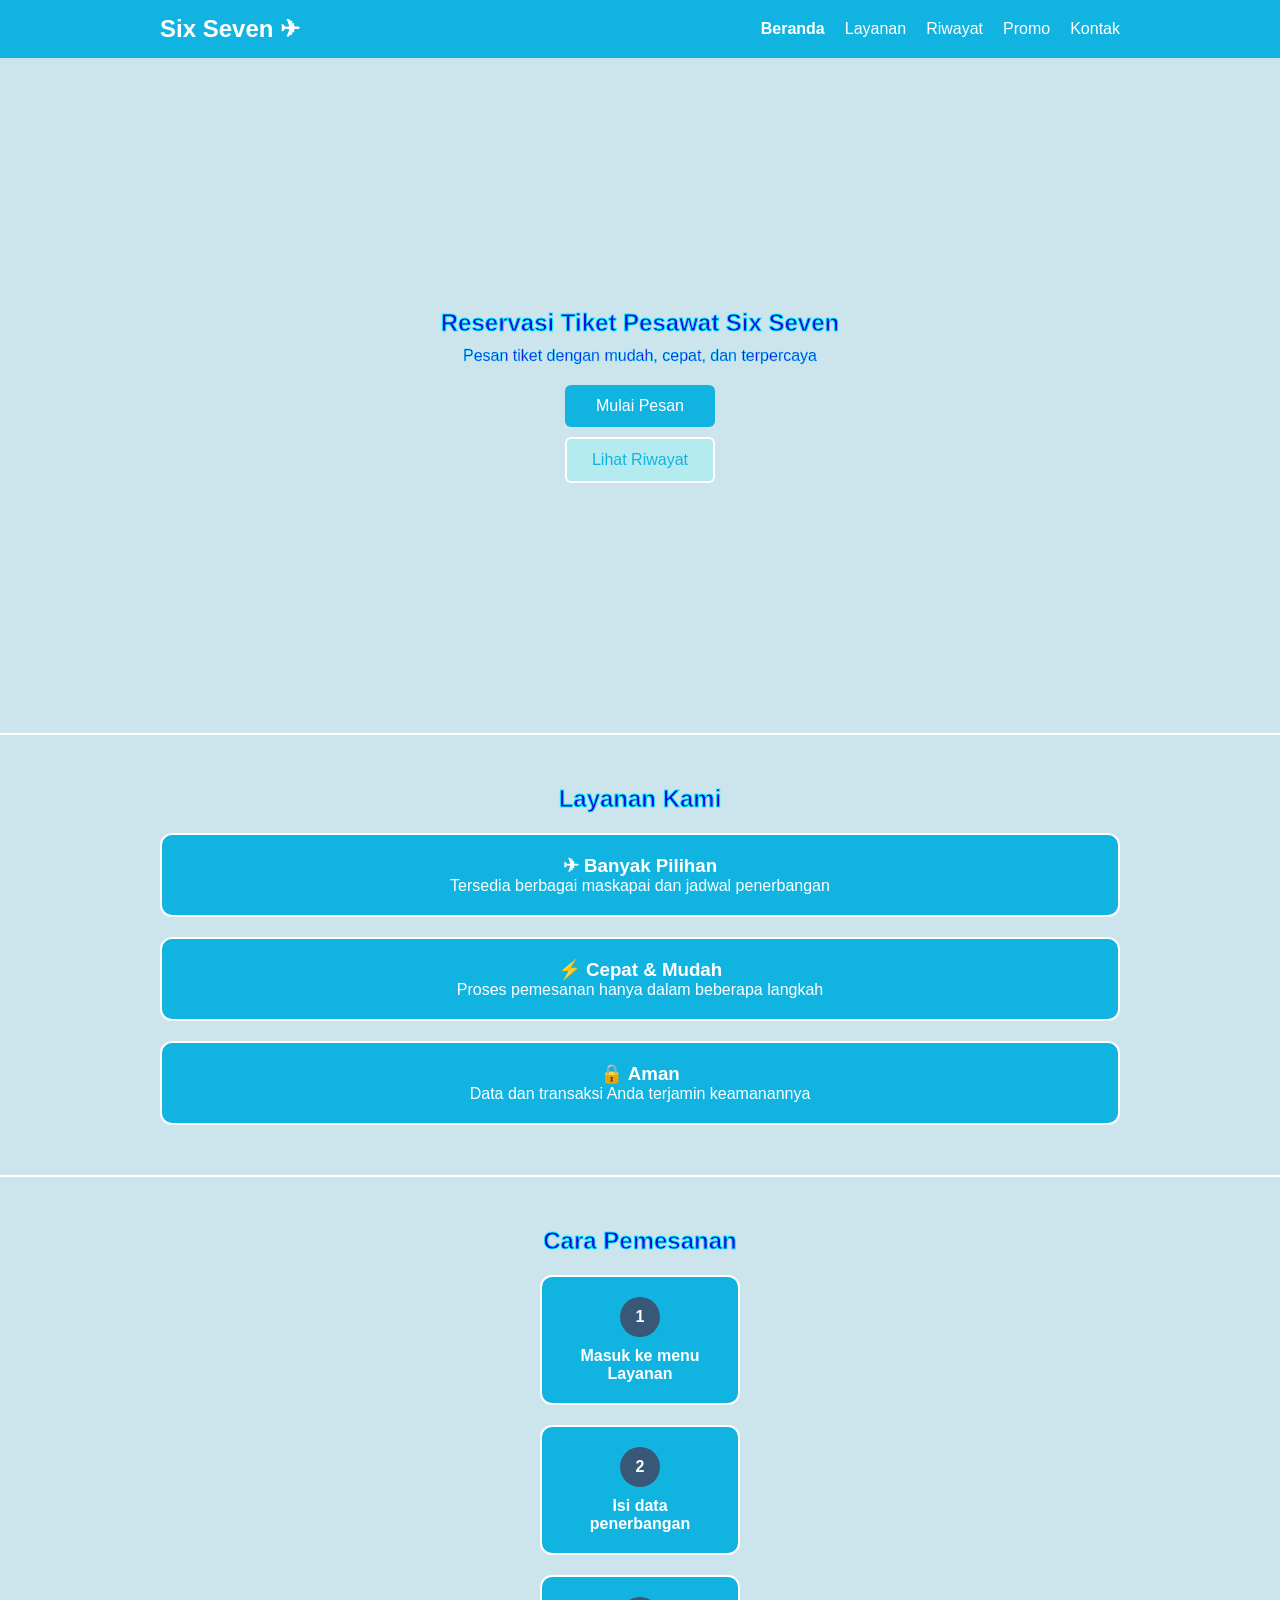
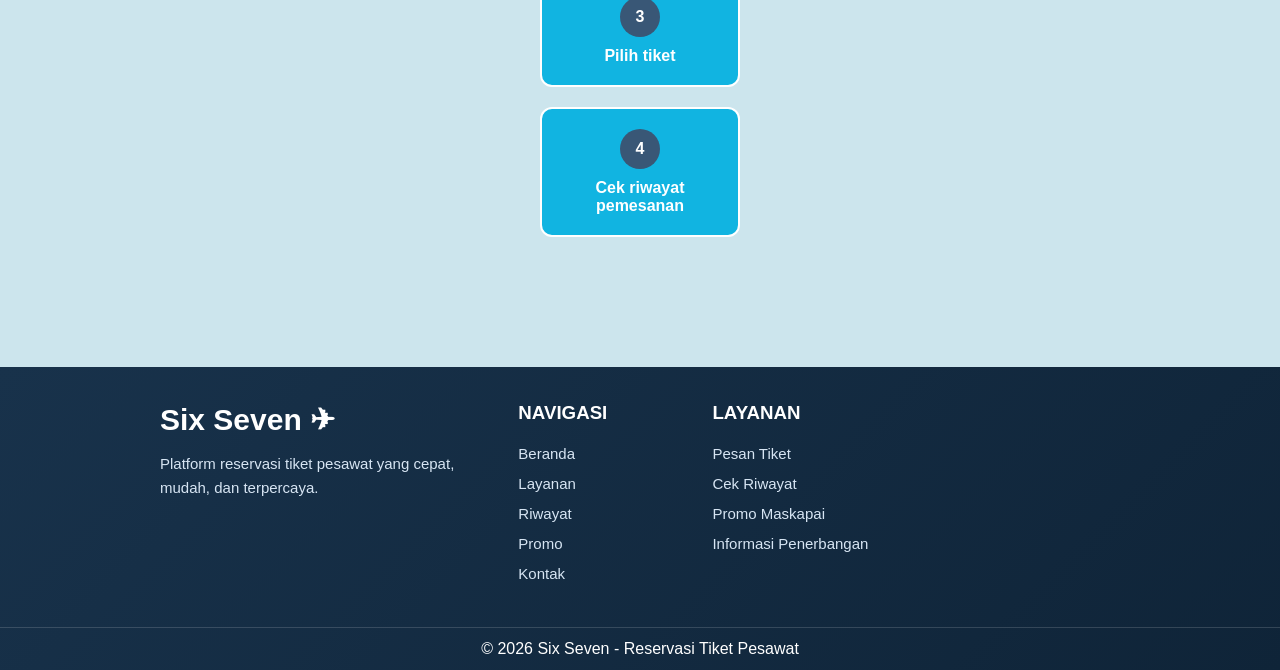
==== index.html @ 36a087ef "Mengubah Beranda menjadi index" ====
<!DOCTYPE html>
<html lang="id">
<head>
    <meta charset="UTF-8">
    <title>Six Seven - Reservasi Tiket Pesawat</title>
    <link rel="stylesheet" href="style.css">
</head>

<body>

<!-- NAVBAR -->
<header class="navbar fade-in">
    <div class="container navbar-inner">
         <h2 class="logo"> Six Seven ✈</h2>

        <input type="checkbox" id="menu-toggle">
        <label for="menu-toggle" class="menu-icon">
            <span></span>
            <span></span>
            <span></span>
        </label>

        <ul class="nav-menu">
            <li><a href="index.html" class="active">Beranda</a></li>
            <li><a href="Layanan.html">Layanan</a></li>
            <li><a href="Riwayat.html">Riwayat</a></li>
            <li><a href="Promo.html">Promo</a></li>
            <li><a href="Kontak.html">Kontak</a></li>
        </ul>
    </div>
</header>

<!-- HERO -->
<section class="hero">
    <h1 class="fade-in">Reservasi Tiket Pesawat Six Seven</h1>
    <p class="fade-in">Pesan tiket dengan mudah, cepat, dan terpercaya</p>

    <div class="hero-buttons fade-in">
        <a href="Layanan.html" class="btn btn-primary fade-in">Mulai Pesan</a>
        <a href="Riwayat.html" class="btn btn-outline fade-in delay-1">Lihat Riwayat</a>
</div>
</section>

<!-- LAYANAN -->
<section class="section">
    <div class="container">
        <h2>Layanan Kami</h2>

        <div class="cards-grid fade-in">
            <div class="card">
                <h3>✈ Banyak Pilihan</h3>
                <p>Tersedia berbagai maskapai dan jadwal penerbangan</p>
            </div>

            <div class="card">
                <h3>⚡ Cepat & Mudah</h3>
                <p>Proses pemesanan hanya dalam beberapa langkah</p>
            </div>

            <div class="card">
                <h3>🔒 Aman</h3>
                <p>Data dan transaksi Anda terjamin keamanannya</p>
            </div>
        </div>
    </div>
</section>

<!-- LANGKAH -->
<section class="section">
    <div class="container">
        <h2>Cara Pemesanan</h2>

        <div class="step-grids fade-in">
            <div class="step">
                <div class="step-number">1</div>
                Masuk ke menu Layanan
            </div>

            <div class="step">
                <div class="step-number">2</div>
                Isi data penerbangan
            </div>

            <div class="step">
                <div class="step-number">3</div>
                Pilih tiket
            </div>

            <div class="step">
                <div class="step-number">4</div>
                Cek riwayat pemesanan
            </div>
        </div>
    </div>
</section>

<!-- FOOTER -->
    <footer class="footer-main">
        <div class="container footer-content">
            <div class="footer-col">
                <h2 class="footer-logo">Six Seven ✈</h2>
                <p> Platform reservasi tiket pesawat yang cepat, mudah, dan terpercaya.</p>
            </div>

            <!-- Navigasi -->
            <div class="footer-col">
                <h3>Navigasi</h3>
                <ul>
                    <li><a href="index.html">Beranda</a></li>
                    <li><a href="Layanan.html">Layanan</a></li>
                    <li><a href="Riwayat.html">Riwayat</a></li>
                    <li><a href="Promo.html">Promo</a></li>
                    <li><a href="Kontak.html">Kontak</a></li>
                </ul>
            </div>

            <!-- Layanan -->
            <div class="footer-col">
                <h3>Layanan</h3>
                <ul>
                    <li><a href="Layanan.html">Pesan Tiket</a></li>
                    <li><a href="Riwayat.html">Cek Riwayat</a></li>
                    <li><a href="Promo.html">Promo Maskapai</a></li>
                    <li><a href="kontak.html">Informasi Penerbangan</a></li>
                </ul>
            </div>

        </div>
        <div class="footer-bottom">
            <div class="container">
                <p> © 2026 Six Seven - Reservasi Tiket Pesawat </p>
            </div>
        </div>
    </footer>

</body>
</html>
---- style.css ----
/* ================= RESET ================= */
* {
    margin: 0;
    padding: 0;
    box-sizing: border-box;
}

body {
    font-family: 'Segoe UI', sans-serif;
    background: rgb(204, 229, 237);
}

.section h2 {
    -webkit-text-stroke: 1px rgb(15, 245, 249);
    color: rgb(23, 13, 222);
}

/* ================= CONTAINER ================= */
.container {
    max-width: 1000px;
    margin: auto;
    padding: 0 20px;
}

/* ================= NAVBAR ================= */
.navbar {
    background: rgb(17, 180, 225);
    padding: 15px 0;

    border: 0 2px 10px rgba(0,0,0,0.1);
}

.navbar-inner {
    display: flex;
    justify-content: space-between;
    align-items: center;
}

.logo {
    color: white;
}

.nav-menu {
    list-style: none;
    display: flex;
    gap: 20px;
    
}

.nav-menu a {
    color: white;
    text-decoration: none;
}


.nav-menu a.active {
    font-weight: bold;
}

/* ================= HERO ================= */
.hero {
    background:
        url('https://images.unsplash.com/photo-1436491865332-7a61a109cc05');
    background-size: cover;
    background-position: center;
    background-repeat: no-repeat;
    color: white;
    text-align: center;
    padding: 100px 20px;
    justify-content: center;
    height: 75vh;
    align-items: center;
    display: flex;
    flex-direction: column;
}

.hero h1 {
    -webkit-text-stroke: 1px rgb(15, 245, 249);
    color: rgb(23, 13, 222);
    margin-bottom: 10px;
}

.hero p {
    -webkit-text-stroke: 0.4px rgb(15, 245, 249);
    color: rgb(23, 13, 222);
}

.hero-buttons {
    margin-top: 20px;
    display: flex;
    justify-content: center;
    gap: 10px;
}

/* ================= BUTTON ================= */
.btn {
    color: white;
    padding: 12px 25px;
    border-radius: 6px;
    text-decoration: none;
    font-weight: 500;
    transition: 0.3s;
}

.btn-primary {
    background: rgb(17, 180, 225);
    color: white;
}

.btn-primary:hover {
    background: rgb(158, 213, 232);
    color: rgb(2, 145, 171);
}

.btn-outline {
    border: 2px solid rgb(255, 255, 255);
    background: #b4ebef;
    color: rgb(17, 180, 225);
}

.btn-outline:hover {
    background: rgb(158, 213, 232);
    color: rgb(2, 145, 171);
}

/* ================= SECTION ================= */
.section {
    padding: 50px 0;
    text-align: center;
    border-top: 2px solid white;
}

.section-footer {
    background-color: rgb(56, 68, 84);
    padding: 20px 0;
    text-align: center;
    border-top: 2px solid white;
}

/* ================= CARD ================= */
.cards-grid {
    display: grid;
    grid-template-columns: repeat(3, 1fr);
    gap: 20px;
    margin-top: 20px;
}

.card {
    background: rgb(17, 180, 225);
    padding: 20px;
    border-radius: 12px;
    color: white;
    border: 2px solid white;
    transition: 0.3s;
}

.card:hover {
    background: rgb(158, 213, 232);
    color: rgb(2, 145, 171);
    transform: translateY(-5px);
}

/* ================= STEP ================= */
.step-grids {
    display: flex;
    gap: 20px;
    margin-top: 20px;
    justify-content: center;
    flex-wrap: wrap;
}

.step {
    background: rgb(17, 180, 225);
    padding: 20px;
    border-radius: 12px;
    font-weight: bold;
    color:  white;
    width: 200px;
    border: 2px solid white;
    transition: 0.3s;
}

.step:hover {
    background: rgb(158, 213, 232);
    color: rgb(2, 145, 171);
    transform: translateY(-5px);
}

.step-number {
    width: 40px;
    height: 40px;
    background: rgb(57, 87, 118);
    color: white;
    border-radius: 50%;
    margin: auto;
    display: flex;
    align-items: center;
    justify-content: center;
    font-weight: bold;
    margin-bottom: 10px;
    
}

.step-number:hover {
    background: rgb(2, 145, 171);
}

/* ================= FOOTER ================= */
/* .footer {
    text-align: center;
    padding: 20px;
    color: white;
} */

/* ================= FOOTER BARU ================= */

.footer-main{
    background:linear-gradient(135deg,#18324b,#0f2438);
    color:white;
    margin-top:80px;
}

.footer-content{
    display:grid;
    grid-template-columns:2fr 1fr 1fr 1.3fr;
    gap:30px;
    padding:35px 20px;
}

.footer-logo{
    font-size:30px;
    margin-bottom:15px;
}

.footer-col p,
.footer-col ul li a{
    font-size:15px;
    line-height:1.6;
}

.footer-col p{
    color:#d7e5f3;
    margin-bottom:10px;
}

.footer-col h3{
    margin-bottom:18px;
    text-transform:uppercase;
}

.footer-col ul{
    list-style:none;
}

.footer-col ul li{
    margin-bottom:6px;
}

.footer-col ul li a{
    color:#d7e5f3;
    text-decoration:none;
    transition:.3s;
}

.footer-col ul li a:hover{
    color:#19c2ff;
    padding-left:6px;
}

.footer-bottom{
    border-top:1px solid rgba(255,255,255,.15);
    padding:12px 0;
      text-align: center;
}

.footer-bottom a{
    color:white;
    text-decoration:none;
    margin:0 8px;
    transition:.3s;
}

.footer-bottom a:hover{
    color:#19c2ff;
}

.footer-bottom span{
    color:#999;
}

/* ================= RESPONSIVE FOOTER ================= */

@media(max-width:768px){

.footer-content{
    grid-template-columns:1fr;
    text-align:center;
}

}

/* ================= HAMBURGER ================= */
#menu-toggle {
    display: none;
}

.menu-icon {
    display: none;
    flex-direction: column;
    cursor: pointer;
}

.menu-icon span {
    width: 25px;
    height: 3px;
    background: black;
    margin: 4px 0;
}

/* ================= ANIMASI ================= */
.fade-in {
    opacity: 0;
    transform: translateY(20px);
    animation: fadeIn 0.8s ease forwards;
}

@keyframes fadeIn {
    to {
        opacity: 1;
        transform: translateY(0);
    }
}

/* ================= RESPONSIVE ================= */
@media (max-width: 768px) {

    /* tampilkan hamburger */
    .menu-icon {
        display: flex;
    }

    /* sembunyikan menu dulu */
    .nav-menu {
        display: none;
        flex-direction: column;
        gap: 10px;

        background: #1ba0e2;
        position: absolute;
        top: 60px;
        right: 20px;
        width: 200px;
        padding: 10px;
        border-radius: 8px;
    }

    /* saat di klik */
    #menu-toggle:checked ~ .nav-menu {
        display: flex;
    }

    /* bagian lain biarkan */
    .cards-grid {
        grid-template-columns: 1fr;
        justify-content: center;
    }

    .hero-buttons {
        flex-direction: column;
    }

    .step-grids {
        flex-direction: column;
        align-items: center;
        justify-content: center;
    }
}

    .cards-grid {
        grid-template-columns: 1fr;
        justify-content: center;
    }

    .hero-buttons {
        flex-direction: column;
    }

    .step-grids {
        flex-direction: column;
        align-items: center;
        justify-content: center;
    }


/* ================= COMING SOON ================= */
/* ================= COMING SOON ================= */
.coming {
    text-align: center;
    padding: 120px 20px;
}

.coming h1 {
    font-size: 42px;
    margin-bottom: 10px;
}

.coming p {
    margin-bottom: 20px;
}

/* ================= FORM ================= */

.booking-form{
    max-width:850px;
    margin:40px auto;
}

.booking-form fieldset{
    border:2px solid #d9d9d9;
    background:white;
    padding:35px;
    border-radius:15px;
    box-shadow:0 10px 25px rgba(0,0,0,.15);
}

.booking-form legend{
    font-size:28px;
    font-weight:bold;
    color:#169fd7;
    padding:0 12px;
    margin-left:20px;
    transform: translateY(10px);
}

.form-group{
    display:flex;
    flex-direction:column;
    margin-bottom:20px;
}

.form-group label{
    margin-bottom:8px;
    font-weight:600;
    color:#333;
}

.form-group input,
.form-group select,
.form-group textarea{
    padding:14px;
    border:1px solid #cbd5e1;
    border-radius:8px;
    font-size:15px;
    outline:none;
    transition:.3s;
}

.form-group input:focus,
.form-group select:focus,
.form-group textarea:focus{
    border-color:#1ba0e2;
    box-shadow:0 0 8px rgba(27,160,226,.3);
}

.form-row{
    display:grid;
    grid-template-columns:1fr 1fr;
    gap:20px;
}

.form-buttons{
    margin-top:25px;
    display:flex;
    gap:15px;
}

.form-buttons .btn{
    border:none;
    cursor:pointer;
    font-size:16px;
}

.form-buttons .btn-outline{
    border:2px solid #1ba0e2;
    color:#1ba0e2;
    background:white;
}

.form-buttons .btn-outline:hover{
    background:#1ba0e2;
    color:white;
}

@media(max-width:768px){

.form-row{
    grid-template-columns:1fr;
}

.form-buttons{
    flex-direction:column;
}

}

/* ================= RIWAYAT ================= */

.history-desc{
    color:#555;
    margin-top:10px;
    margin-bottom:25px;
}

.history-toolbar{
    display:flex;
    justify-content:space-between;
    align-items:center;
    margin-bottom:80px;
    
}

.history-toolbar span{
    font-weight:bold;
    color:#0b6ea8;
}

.history-toolbar .btn-outline{
    color:#1ba0e2;
    border:2px solid #1ba0e2;
    background:white;
}

.history-toolbar .btn-outline:hover{
    background:#1ba0e2;
    color:rgb(255, 255, 255);
}

.table-wrapper{
    overflow-x:auto;
}

.history-table{
    width:100%;
    border-collapse:collapse;
    background:white;
    border-radius:12px;
    overflow:hidden;
    box-shadow:0 10px 20px rgba(0,0,0,.12);
}

.history-table thead{
    background:rgb(17,180,225);
    color:white;
}

.history-table th,
.history-table td{
    padding:15px;
    text-align:center;
    border-bottom:1px solid white;
}

.history-table tbody tr:hover{
    background:#eef9fd;
}

.status{
    padding:6px 14px;
    border-radius:20px;
    color:white;
    font-size:13px;
    font-weight:bold;
}

.status.proses {
    background-color: greenyellow;
    color : white;
}


.btn-detail{
    background:rgb(17,180,225);
    color:white;
    border:none;
    padding:8px 16px;
    border-radius:6px;
    cursor:pointer;
    transition:.3s;
}

.btn-detail:hover{
    background:rgb(2,145,171);
}

.empty-state{
    display:none;
    margin-top:15px;
    background:white;
    padding:40px;
    border-radius:15px;
    box-shadow:0 10px 20px rgba(0,0,0,.1);
}

.empty-state h3{
    color:rgb(17,180,225);
    margin-bottom:10px;
}

.empty-state p{
    margin-bottom:20px;
    color:#555;
}

@media(max-width:768px){

.history-toolbar{
    flex-direction:column;
    gap:15px;
}

.history-table th,
.history-table td{
    font-size:14px;
    padding:10px;
}

}

/* ================= KONTAK ================= */

.contact-desc{
    color:#555;
    margin-top:10px;
    margin-bottom:40px;
    font-size:17px;
    line-height:1.8;
}

/* Informasi Kontak */

.contact-grid{
    display:grid;
    grid-template-columns:repeat(2,1fr);
    gap:30px;
    margin:50px 0;
}

.contact-card{
    background:white;
    padding:30px 25px;
    border-radius:15px;
    box-shadow:0 10px 20px rgba(0,0,0,.12);
    transition:.3s;
    text-align:center;
}

.contact-card:hover{
    transform:translateY(-5px);
}

.contact-icon{
    font-size:40px;
    margin-bottom:15px;
}

.contact-card h3{
    color:rgb(17,180,225);
    margin-bottom:12px;
}

.contact-card p{
    font-weight:bold;
    margin-bottom:8px;
    color:#333;
}

.contact-card span{
    color:#666;
    font-size:14px;
    line-height:1.6;
}

/* Customer Service */

.contact-info{
    background:white;
    margin:50px auto 0;
    padding:35px;
    border-radius:15px;
    box-shadow:0 10px 20px rgba(0,0,0,.12);
    max-width:850px;
}

.contact-info h3{
    color:rgb(17,180,225);
    margin-bottom:15px;
}

.contact-info > p{
    color:#555;
    margin-bottom:30px;
    line-height:1.8;
}

.contact-info-grid{
    display:grid;
    grid-template-columns:repeat(3,1fr);
    gap:20px;
}

.info-item{
    background:rgb(204,229,237);
    border-radius:10px;
    padding:20px;
}

.info-item strong{
    display:block;
    color:rgb(17,180,225);
    margin-bottom:10px;
}

.info-item p{
    color:#333;
}

.contact-form-title{
    text-align:center;
    color:rgb(17,180,225);
    font-size:28px;
    margin:35px 0 25px;
    font-weight:bold;
}

/* Form hanya untuk halaman Kontak */
.contact-section .booking-form{
    text-align: left;
}

.contact-section .booking-form .form-group{
    text-align: left;
}

.contact-section .booking-form .form-group label{
    display: block;
    text-align: left;
    width: 100%;
    margin-bottom: 8px;
    font-weight: 600;
    color: #333;
}

@media(max-width:768px){

.contact-grid{
    grid-template-columns:1fr;
}

.contact-info-grid{
    grid-template-columns:1fr;
}

}

/* ================= PROMO ================= */

.promo-grid{
    display:grid;
    grid-template-columns:repeat(auto-fit,minmax(280px,1fr));
    gap:25px;
    margin-top:40px;
}

.promo-card{
    background:white;
    padding:30px;
    border-radius:15px;
    box-shadow:0 10px 20px rgba(0,0,0,.12);
    transition:.3s;
    text-align:center;
}

.promo-card:hover{
    transform:translateY(-8px);
}

.promo-card h3{
    color:rgb(17,180,225);
    margin-bottom:15px;
}

.promo-card h4{
    color:#ff5722;
    margin-bottom:15px;
    font-size:24px;
}

.promo-card p{
    color:#555;
    line-height:1.7;
    margin-bottom:15px;
    min-height:60px;
}

.promo-card span{
    display:block;
    margin-bottom:20px;
    font-size:14px;
    color:#888;
}

.promo-card .btn{
    display:inline-block;
}
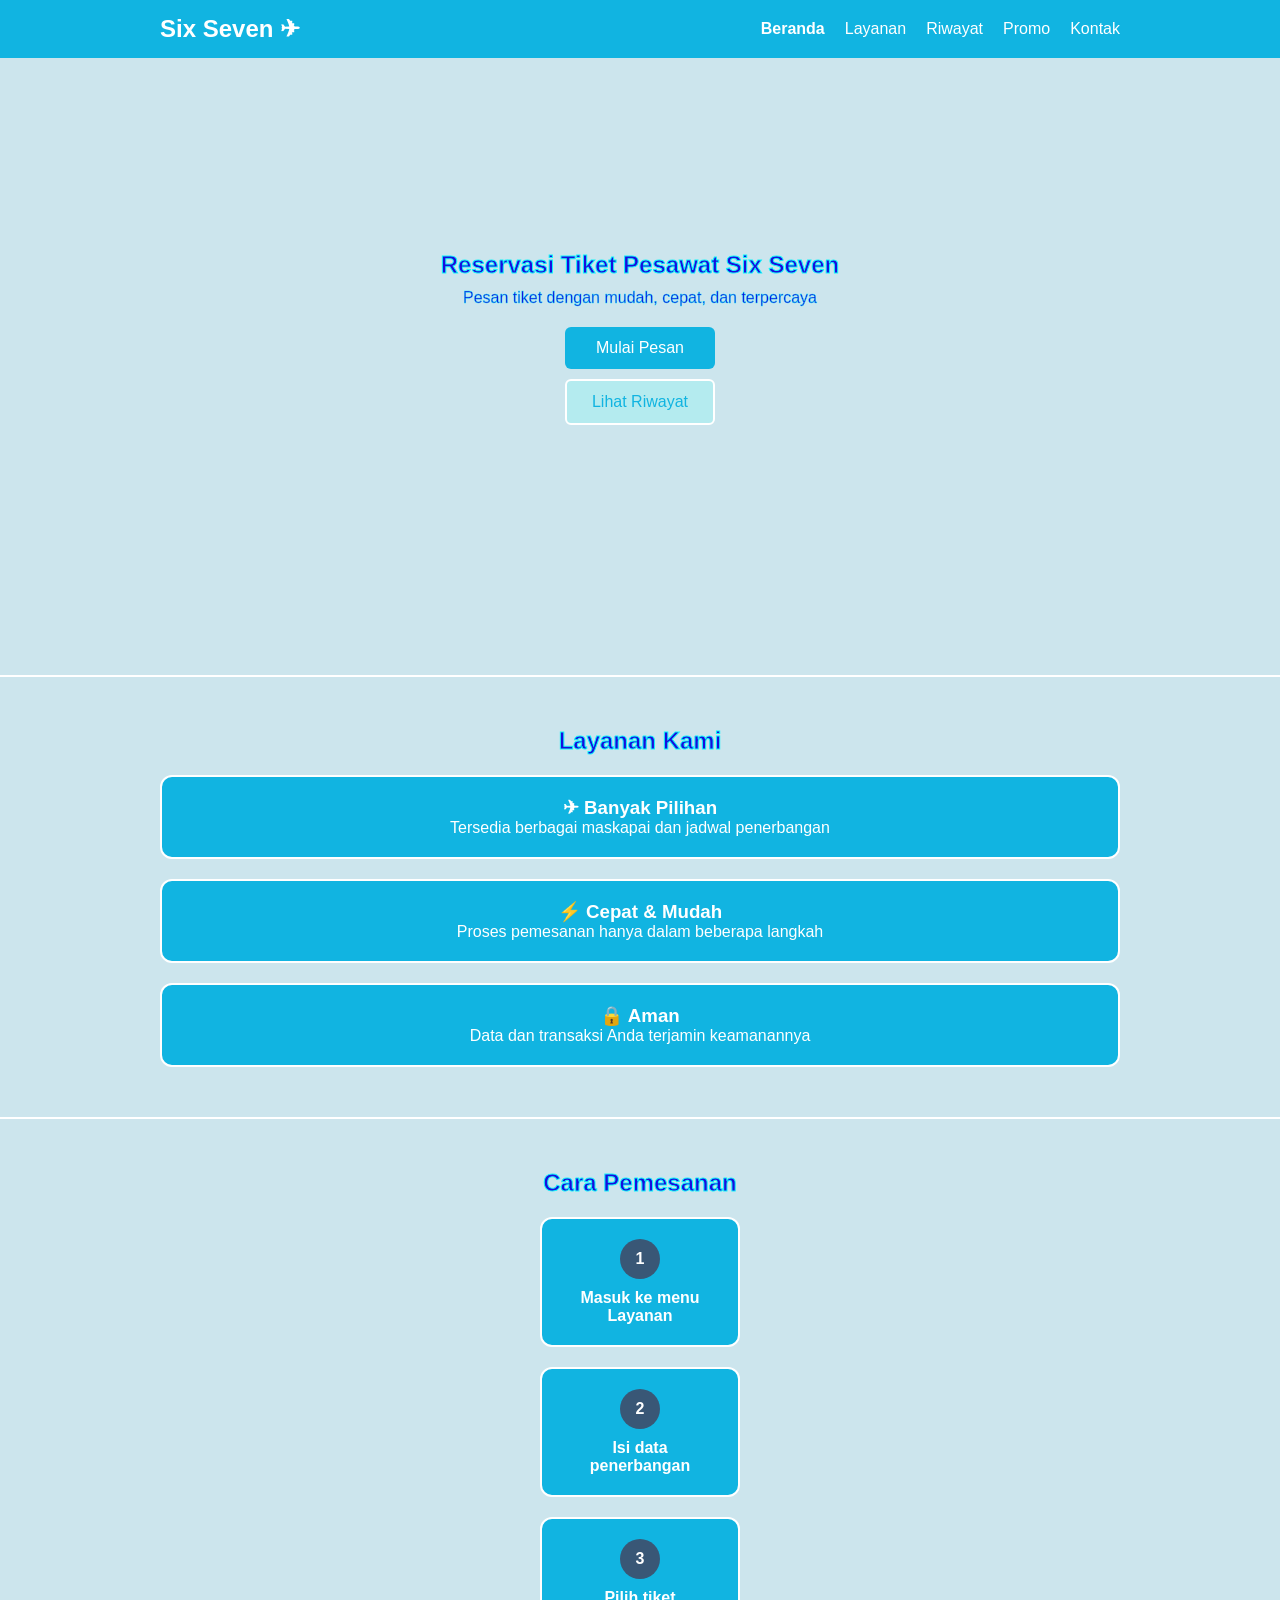
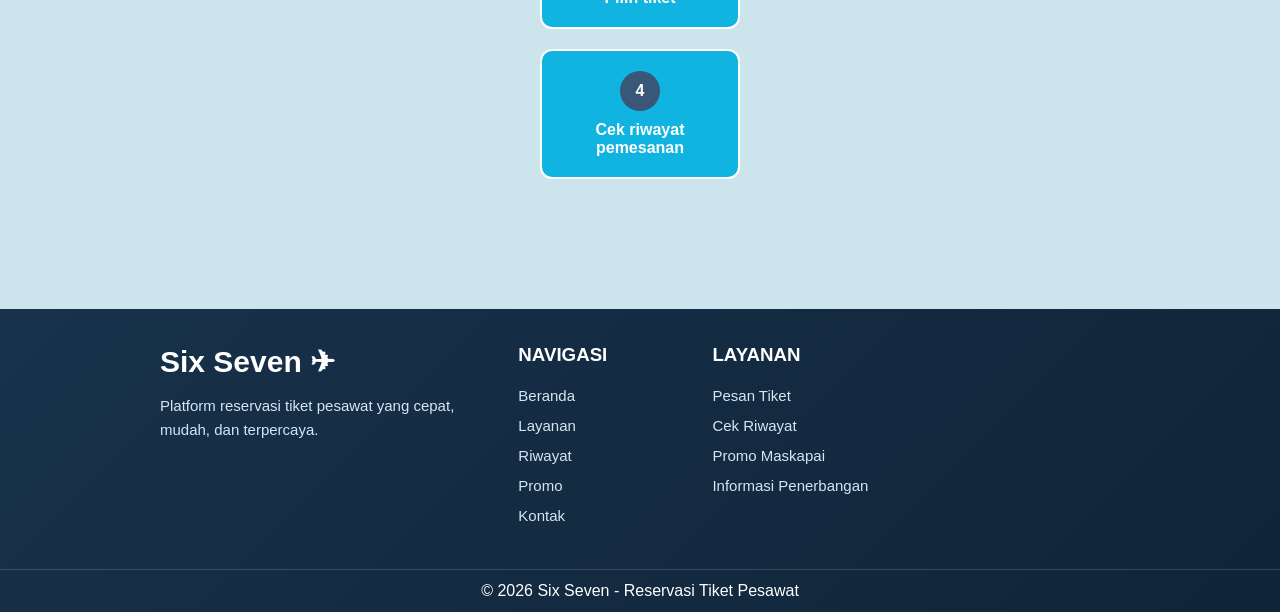
==== commit 1c2dde2c: "Mengubah Kontak menjadi kontak" ====
--- a/index.html
+++ b/index.html
@@ -25,7 +25,7 @@
             <li><a href="Layanan.html">Layanan</a></li>
             <li><a href="Riwayat.html">Riwayat</a></li>
             <li><a href="Promo.html">Promo</a></li>
-            <li><a href="Kontak.html">Kontak</a></li>
+            <li><a href="kontak.html">Kontak</a></li>
         </ul>
     </div>
 </header>
@@ -110,7 +110,7 @@
                     <li><a href="Layanan.html">Layanan</a></li>
                     <li><a href="Riwayat.html">Riwayat</a></li>
                     <li><a href="Promo.html">Promo</a></li>
-                    <li><a href="Kontak.html">Kontak</a></li>
+                    <li><a href="kontak.html">Kontak</a></li>
                 </ul>
             </div>
 
--- a/style.css
+++ b/style.css
@@ -24,10 +24,15 @@
 
 /* ================= NAVBAR ================= */
 .navbar {
+    position: fixed;
+    top: 0;
+    left: 0;
+    width: 100%;
+    z-index: 1000;
     background: rgb(17, 180, 225);
     padding: 15px 0;
-
     border: 0 2px 10px rgba(0,0,0,0.1);
+
 }
 
 .navbar-inner {
